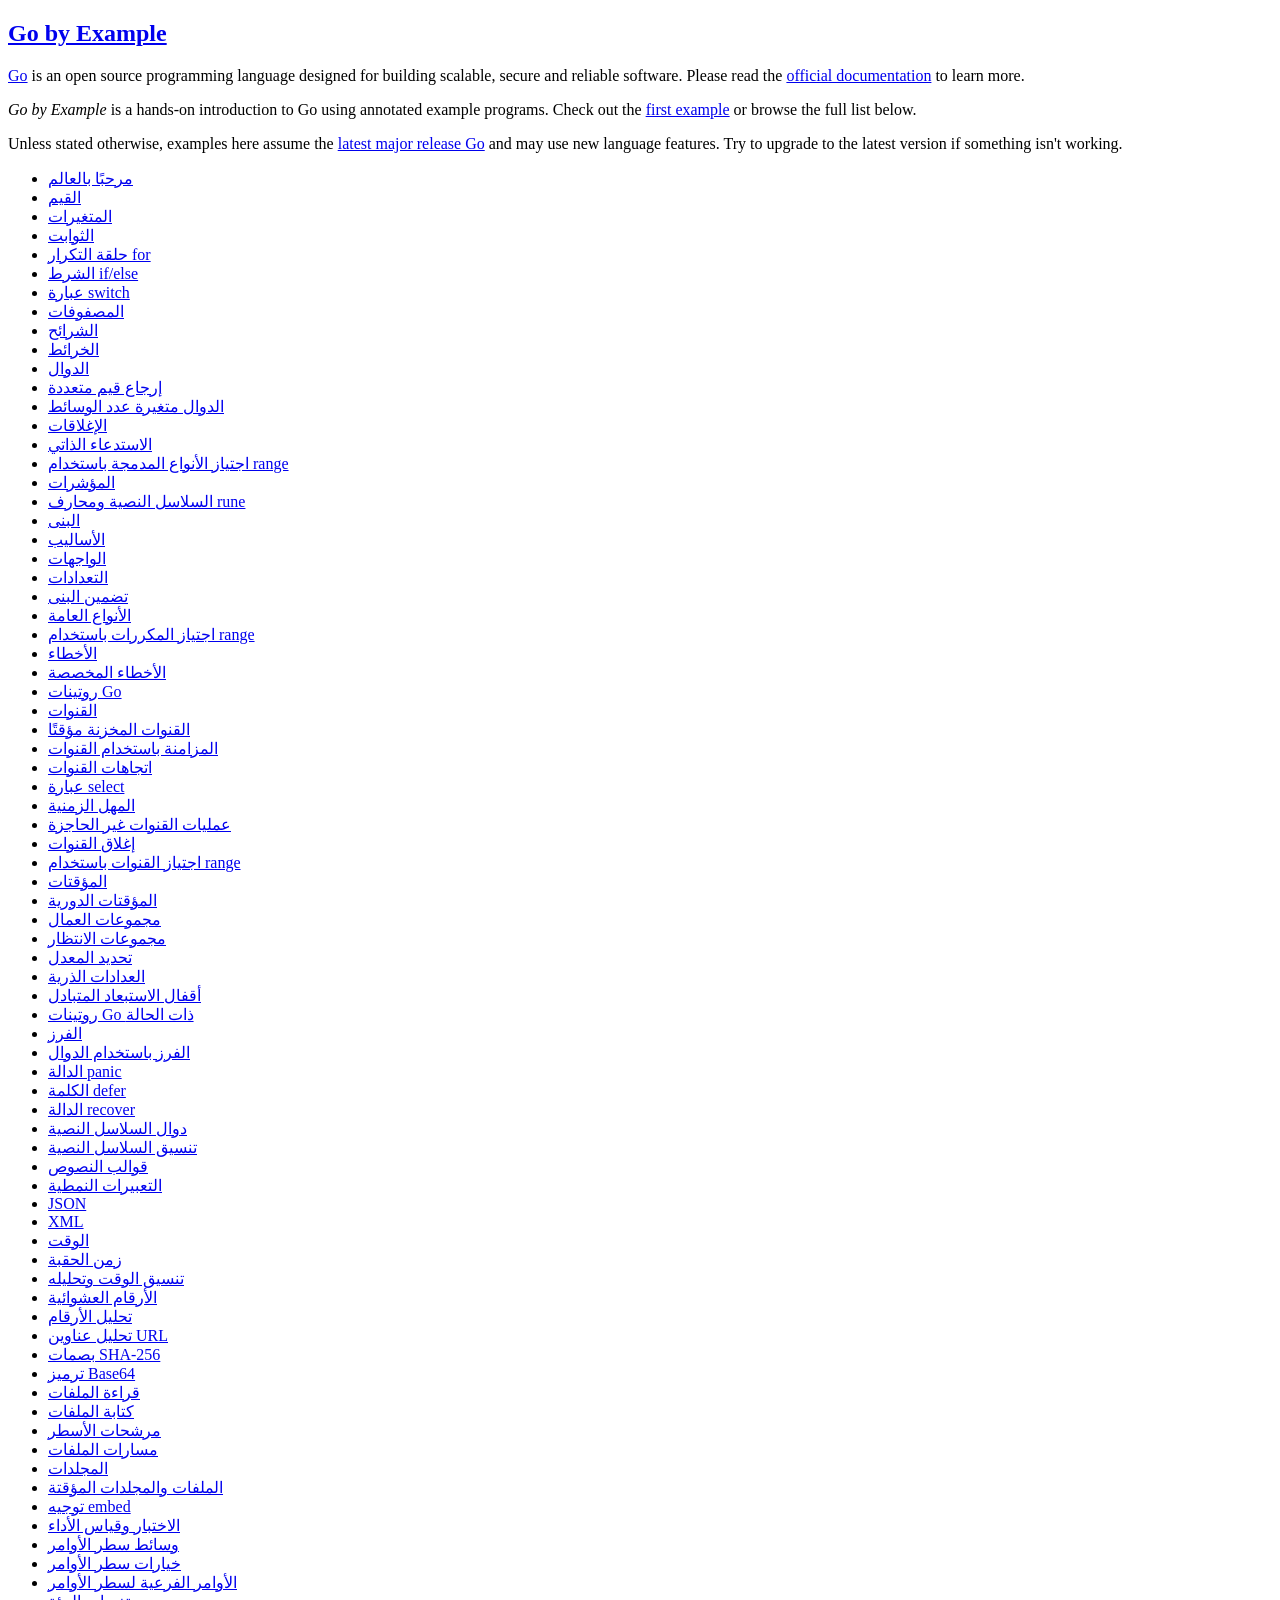
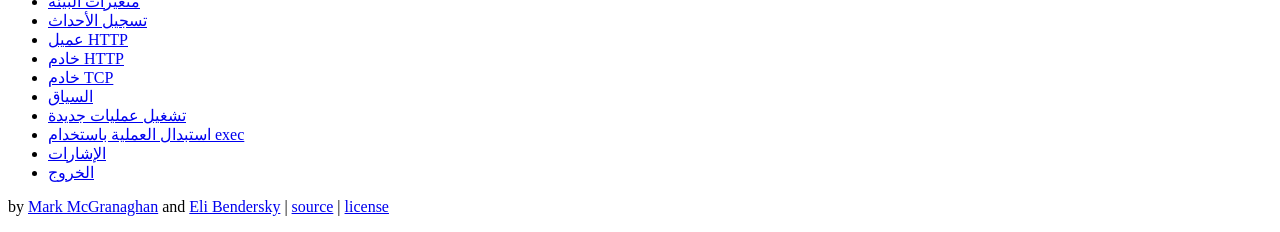
==== public/index.html @ 23826517 "feat(i18n): add Arabic example title catalog" ====
<!DOCTYPE html>
<html>
  <head>
    <meta charset="utf-8">
    <title>Go by Example</title>
    <link rel=stylesheet href="site.css">
  </head>
  <body>
    <div id="intro">
      <h2><a href="./">Go by Example</a></h2>
      <p>
        <a href="https://go.dev">Go</a> is an
        open source programming language designed for
        building scalable, secure and reliable software.
        Please read the
        <a href="https://go.dev/doc/tutorial/getting-started">official documentation</a>
        to learn more.
      </p>

      <p>
        <em>Go by Example</em> is a hands-on introduction
        to Go using annotated example programs. Check out
        the <a href="hello-world">first example</a> or
        browse the full list below.
      </p>

      <p>
        Unless stated otherwise, examples here assume the
        <a href="https://go.dev/doc/devel/release">latest major release Go</a>
        and may use new language features. Try to upgrade to the latest
        version if something isn't working.
      </p>

      <ul>
      
        <li><a href="hello-world">مرحبًا بالعالم</a></li>
      
        <li><a href="values">القيم</a></li>
      
        <li><a href="variables">المتغيرات</a></li>
      
        <li><a href="constants">الثوابت</a></li>
      
        <li><a href="for">حلقة التكرار for</a></li>
      
        <li><a href="if-else">الشرط if/else</a></li>
      
        <li><a href="switch">عبارة switch</a></li>
      
        <li><a href="arrays">المصفوفات</a></li>
      
        <li><a href="slices">الشرائح</a></li>
      
        <li><a href="maps">الخرائط</a></li>
      
        <li><a href="functions">الدوال</a></li>
      
        <li><a href="multiple-return-values">إرجاع قيم متعددة</a></li>
      
        <li><a href="variadic-functions">الدوال متغيرة عدد الوسائط</a></li>
      
        <li><a href="closures">الإغلاقات</a></li>
      
        <li><a href="recursion">الاستدعاء الذاتي</a></li>
      
        <li><a href="range-over-built-in-types">اجتياز الأنواع المدمجة باستخدام range</a></li>
      
        <li><a href="pointers">المؤشرات</a></li>
      
        <li><a href="strings-and-runes">السلاسل النصية ومحارف rune</a></li>
      
        <li><a href="structs">البنى</a></li>
      
        <li><a href="methods">الأساليب</a></li>
      
        <li><a href="interfaces">الواجهات</a></li>
      
        <li><a href="enums">التعدادات</a></li>
      
        <li><a href="struct-embedding">تضمين البنى</a></li>
      
        <li><a href="generics">الأنواع العامة</a></li>
      
        <li><a href="range-over-iterators">اجتياز المكررات باستخدام range</a></li>
      
        <li><a href="errors">الأخطاء</a></li>
      
        <li><a href="custom-errors">الأخطاء المخصصة</a></li>
      
        <li><a href="goroutines">روتينات Go</a></li>
      
        <li><a href="channels">القنوات</a></li>
      
        <li><a href="channel-buffering">القنوات المخزنة مؤقتًا</a></li>
      
        <li><a href="channel-synchronization">المزامنة باستخدام القنوات</a></li>
      
        <li><a href="channel-directions">اتجاهات القنوات</a></li>
      
        <li><a href="select">عبارة select</a></li>
      
        <li><a href="timeouts">المهل الزمنية</a></li>
      
        <li><a href="non-blocking-channel-operations">عمليات القنوات غير الحاجزة</a></li>
      
        <li><a href="closing-channels">إغلاق القنوات</a></li>
      
        <li><a href="range-over-channels">اجتياز القنوات باستخدام range</a></li>
      
        <li><a href="timers">المؤقتات</a></li>
      
        <li><a href="tickers">المؤقتات الدورية</a></li>
      
        <li><a href="worker-pools">مجموعات العمال</a></li>
      
        <li><a href="waitgroups">مجموعات الانتظار</a></li>
      
        <li><a href="rate-limiting">تحديد المعدل</a></li>
      
        <li><a href="atomic-counters">العدادات الذرية</a></li>
      
        <li><a href="mutexes">أقفال الاستبعاد المتبادل</a></li>
      
        <li><a href="stateful-goroutines">روتينات Go ذات الحالة</a></li>
      
        <li><a href="sorting">الفرز</a></li>
      
        <li><a href="sorting-by-functions">الفرز باستخدام الدوال</a></li>
      
        <li><a href="panic">الدالة panic</a></li>
      
        <li><a href="defer">الكلمة defer</a></li>
      
        <li><a href="recover">الدالة recover</a></li>
      
        <li><a href="string-functions">دوال السلاسل النصية</a></li>
      
        <li><a href="string-formatting">تنسيق السلاسل النصية</a></li>
      
        <li><a href="text-templates">قوالب النصوص</a></li>
      
        <li><a href="regular-expressions">التعبيرات النمطية</a></li>
      
        <li><a href="json">JSON</a></li>
      
        <li><a href="xml">XML</a></li>
      
        <li><a href="time">الوقت</a></li>
      
        <li><a href="epoch">زمن الحقبة</a></li>
      
        <li><a href="time-formatting-parsing">تنسيق الوقت وتحليله</a></li>
      
        <li><a href="random-numbers">الأرقام العشوائية</a></li>
      
        <li><a href="number-parsing">تحليل الأرقام</a></li>
      
        <li><a href="url-parsing">تحليل عناوين URL</a></li>
      
        <li><a href="sha256-hashes">بصمات SHA-256</a></li>
      
        <li><a href="base64-encoding">ترميز Base64</a></li>
      
        <li><a href="reading-files">قراءة الملفات</a></li>
      
        <li><a href="writing-files">كتابة الملفات</a></li>
      
        <li><a href="line-filters">مرشحات الأسطر</a></li>
      
        <li><a href="file-paths">مسارات الملفات</a></li>
      
        <li><a href="directories">المجلدات</a></li>
      
        <li><a href="temporary-files-and-directories">الملفات والمجلدات المؤقتة</a></li>
      
        <li><a href="embed-directive">توجيه embed</a></li>
      
        <li><a href="testing-and-benchmarking">الاختبار وقياس الأداء</a></li>
      
        <li><a href="command-line-arguments">وسائط سطر الأوامر</a></li>
      
        <li><a href="command-line-flags">خيارات سطر الأوامر</a></li>
      
        <li><a href="command-line-subcommands">الأوامر الفرعية لسطر الأوامر</a></li>
      
        <li><a href="environment-variables">متغيرات البيئة</a></li>
      
        <li><a href="logging">تسجيل الأحداث</a></li>
      
        <li><a href="http-client">عميل HTTP</a></li>
      
        <li><a href="http-server">خادم HTTP</a></li>
      
        <li><a href="tcp-server">خادم TCP</a></li>
      
        <li><a href="context">السياق</a></li>
      
        <li><a href="spawning-processes">تشغيل عمليات جديدة</a></li>
      
        <li><a href="execing-processes">استبدال العملية باستخدام exec</a></li>
      
        <li><a href="signals">الإشارات</a></li>
      
        <li><a href="exit">الخروج</a></li>
      
      </ul>

    <p class="footer">
      by <a href="https://markmcgranaghan.com">Mark McGranaghan</a> and <a href="https://eli.thegreenplace.net">Eli Bendersky</a> | <a href="https://github.com/mmcgrana/gobyexample">source</a> | <a href="https://github.com/mmcgrana/gobyexample#license">license</a>
    </p>

    </div>
  </body>
</html>
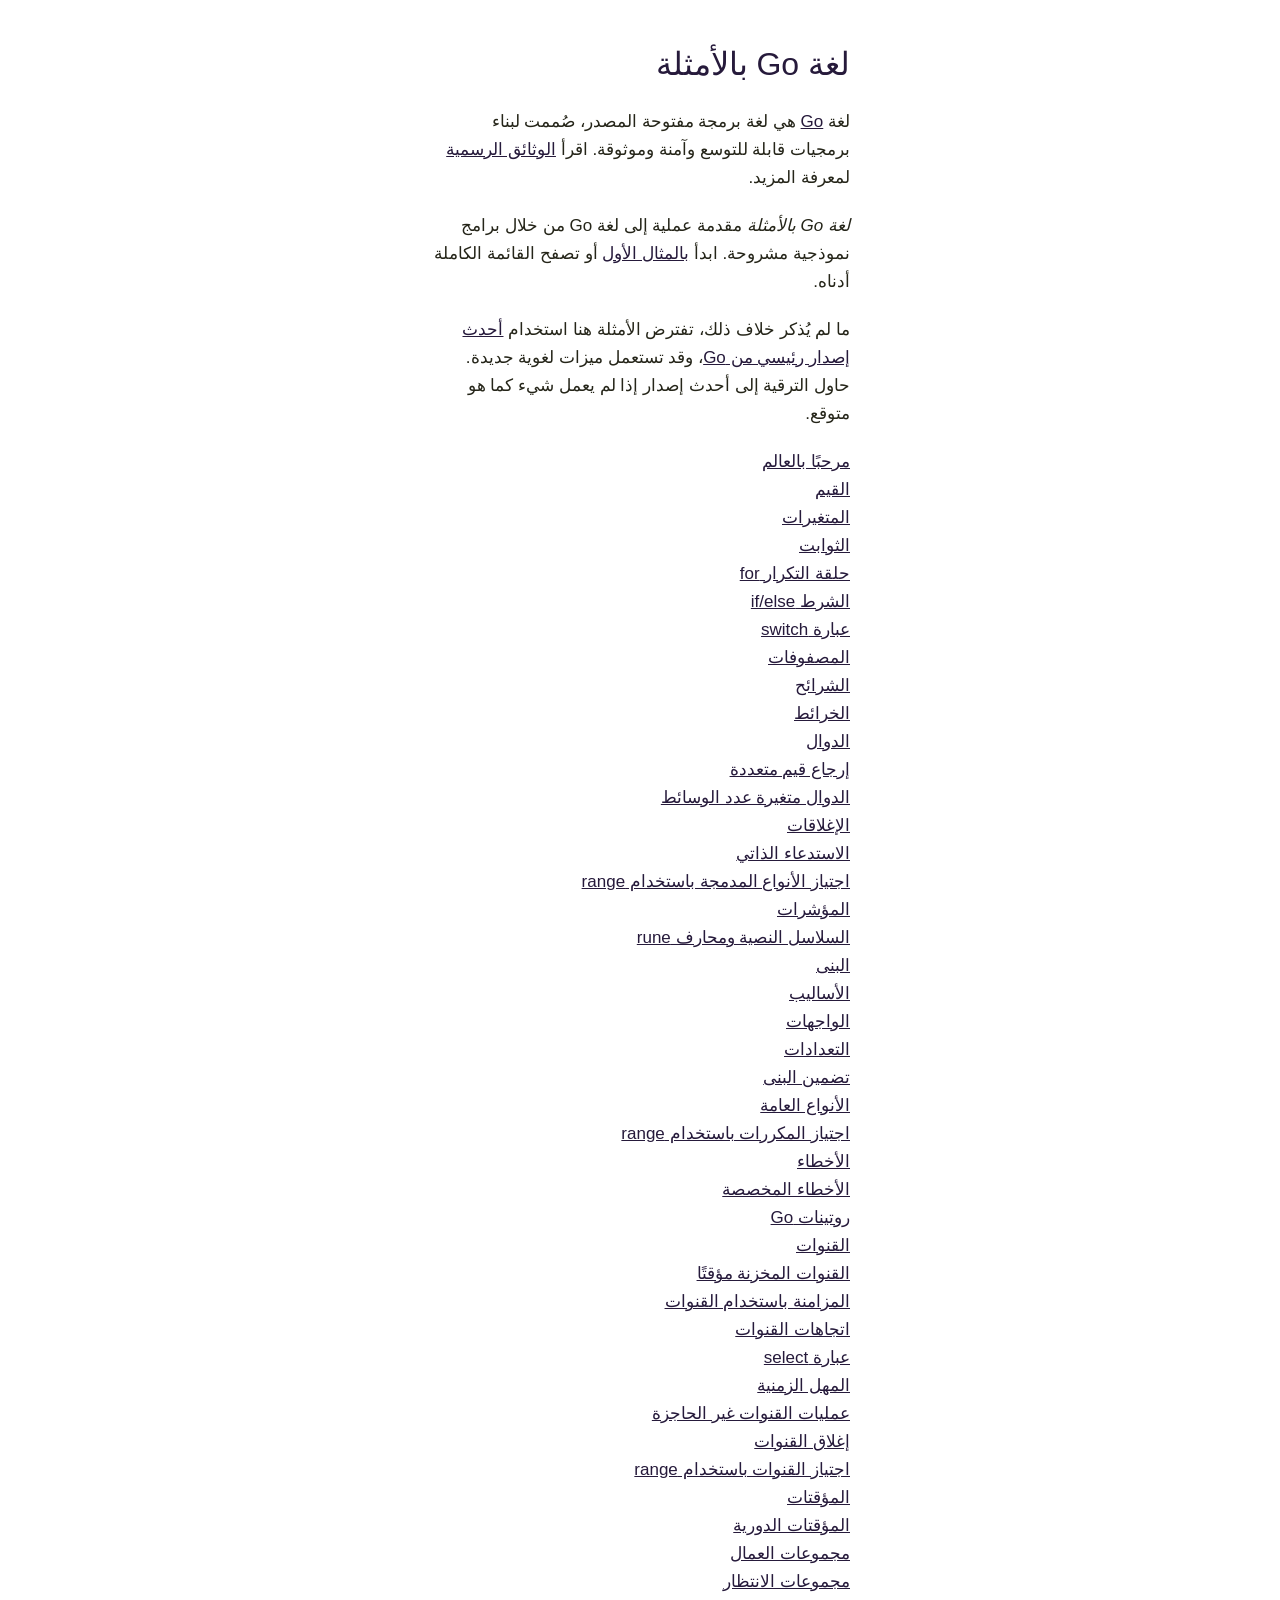
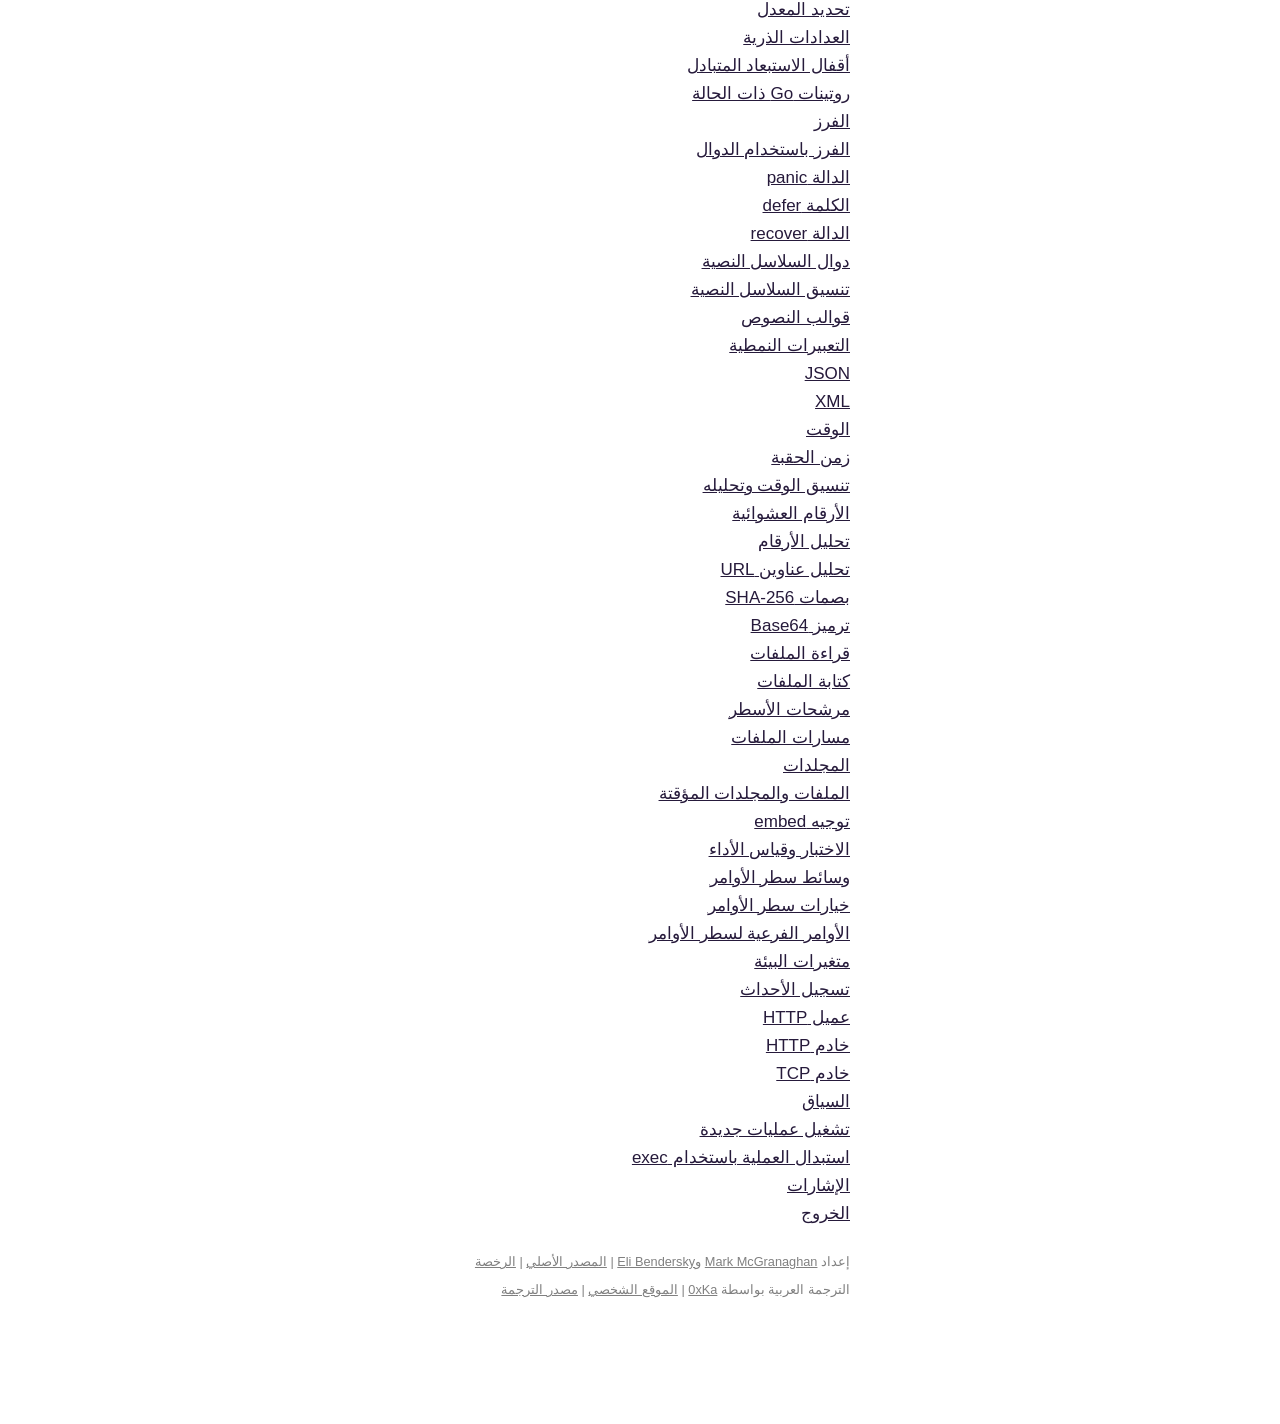
==== commit e784a88a: "feat(ui): localize site chrome and add RTL layout" ====
--- a/public/index.html
+++ b/public/index.html
@@ -1,212 +1,224 @@
 <!DOCTYPE html>
-<html>
+<html lang="ar" dir="rtl">
   <head>
     <meta charset="utf-8">
-    <title>Go by Example</title>
+    <meta name="viewport" content="width=device-width, initial-scale=1">
+    <title>لغة Go بالأمثلة</title>
     <link rel=stylesheet href="site.css">
   </head>
   <body>
     <div id="intro">
-      <h2><a href="./">Go by Example</a></h2>
+      <h2><a href="./">لغة <span lang="en" dir="ltr">Go</span> بالأمثلة</a></h2>
       <p>
-        <a href="https://go.dev">Go</a> is an
-        open source programming language designed for
-        building scalable, secure and reliable software.
-        Please read the
-        <a href="https://go.dev/doc/tutorial/getting-started">official documentation</a>
-        to learn more.
+        لغة <a href="https://go.dev"><span lang="en" dir="ltr">Go</span></a>
+        هي لغة برمجة مفتوحة المصدر، صُممت لبناء برمجيات
+        قابلة للتوسع وآمنة وموثوقة. اقرأ
+        <a href="https://go.dev/doc/tutorial/getting-started">الوثائق الرسمية</a>
+        لمعرفة المزيد.
       </p>
 
       <p>
-        <em>Go by Example</em> is a hands-on introduction
-        to Go using annotated example programs. Check out
-        the <a href="hello-world">first example</a> or
-        browse the full list below.
+        <em>لغة <span lang="en" dir="ltr">Go</span> بالأمثلة</em>
+        مقدمة عملية إلى لغة <span lang="en" dir="ltr">Go</span>
+        من خلال برامج نموذجية مشروحة. ابدأ
+        <a href="hello-world">بالمثال الأول</a>
+        أو تصفح القائمة الكاملة أدناه.
       </p>
 
       <p>
-        Unless stated otherwise, examples here assume the
-        <a href="https://go.dev/doc/devel/release">latest major release Go</a>
-        and may use new language features. Try to upgrade to the latest
-        version if something isn't working.
+        ما لم يُذكر خلاف ذلك، تفترض الأمثلة هنا استخدام
+        <a href="https://go.dev/doc/devel/release">أحدث إصدار رئيسي من <span lang="en" dir="ltr">Go</span></a>،
+        وقد تستعمل ميزات لغوية جديدة. حاول الترقية إلى أحدث
+        إصدار إذا لم يعمل شيء كما هو متوقع.
       </p>
 
       <ul>
       
-        <li><a href="hello-world">مرحبًا بالعالم</a></li>
-      
-        <li><a href="values">القيم</a></li>
-      
-        <li><a href="variables">المتغيرات</a></li>
-      
-        <li><a href="constants">الثوابت</a></li>
-      
-        <li><a href="for">حلقة التكرار for</a></li>
-      
-        <li><a href="if-else">الشرط if/else</a></li>
-      
-        <li><a href="switch">عبارة switch</a></li>
-      
-        <li><a href="arrays">المصفوفات</a></li>
-      
-        <li><a href="slices">الشرائح</a></li>
-      
-        <li><a href="maps">الخرائط</a></li>
-      
-        <li><a href="functions">الدوال</a></li>
-      
-        <li><a href="multiple-return-values">إرجاع قيم متعددة</a></li>
-      
-        <li><a href="variadic-functions">الدوال متغيرة عدد الوسائط</a></li>
-      
-        <li><a href="closures">الإغلاقات</a></li>
-      
-        <li><a href="recursion">الاستدعاء الذاتي</a></li>
-      
-        <li><a href="range-over-built-in-types">اجتياز الأنواع المدمجة باستخدام range</a></li>
-      
-        <li><a href="pointers">المؤشرات</a></li>
-      
-        <li><a href="strings-and-runes">السلاسل النصية ومحارف rune</a></li>
-      
-        <li><a href="structs">البنى</a></li>
-      
-        <li><a href="methods">الأساليب</a></li>
-      
-        <li><a href="interfaces">الواجهات</a></li>
-      
-        <li><a href="enums">التعدادات</a></li>
-      
-        <li><a href="struct-embedding">تضمين البنى</a></li>
-      
-        <li><a href="generics">الأنواع العامة</a></li>
-      
-        <li><a href="range-over-iterators">اجتياز المكررات باستخدام range</a></li>
-      
-        <li><a href="errors">الأخطاء</a></li>
-      
-        <li><a href="custom-errors">الأخطاء المخصصة</a></li>
-      
-        <li><a href="goroutines">روتينات Go</a></li>
-      
-        <li><a href="channels">القنوات</a></li>
-      
-        <li><a href="channel-buffering">القنوات المخزنة مؤقتًا</a></li>
-      
-        <li><a href="channel-synchronization">المزامنة باستخدام القنوات</a></li>
-      
-        <li><a href="channel-directions">اتجاهات القنوات</a></li>
-      
-        <li><a href="select">عبارة select</a></li>
-      
-        <li><a href="timeouts">المهل الزمنية</a></li>
-      
-        <li><a href="non-blocking-channel-operations">عمليات القنوات غير الحاجزة</a></li>
-      
-        <li><a href="closing-channels">إغلاق القنوات</a></li>
-      
-        <li><a href="range-over-channels">اجتياز القنوات باستخدام range</a></li>
-      
-        <li><a href="timers">المؤقتات</a></li>
-      
-        <li><a href="tickers">المؤقتات الدورية</a></li>
-      
-        <li><a href="worker-pools">مجموعات العمال</a></li>
-      
-        <li><a href="waitgroups">مجموعات الانتظار</a></li>
-      
-        <li><a href="rate-limiting">تحديد المعدل</a></li>
-      
-        <li><a href="atomic-counters">العدادات الذرية</a></li>
-      
-        <li><a href="mutexes">أقفال الاستبعاد المتبادل</a></li>
-      
-        <li><a href="stateful-goroutines">روتينات Go ذات الحالة</a></li>
-      
-        <li><a href="sorting">الفرز</a></li>
-      
-        <li><a href="sorting-by-functions">الفرز باستخدام الدوال</a></li>
-      
-        <li><a href="panic">الدالة panic</a></li>
-      
-        <li><a href="defer">الكلمة defer</a></li>
-      
-        <li><a href="recover">الدالة recover</a></li>
-      
-        <li><a href="string-functions">دوال السلاسل النصية</a></li>
-      
-        <li><a href="string-formatting">تنسيق السلاسل النصية</a></li>
-      
-        <li><a href="text-templates">قوالب النصوص</a></li>
-      
-        <li><a href="regular-expressions">التعبيرات النمطية</a></li>
-      
-        <li><a href="json">JSON</a></li>
-      
-        <li><a href="xml">XML</a></li>
-      
-        <li><a href="time">الوقت</a></li>
-      
-        <li><a href="epoch">زمن الحقبة</a></li>
-      
-        <li><a href="time-formatting-parsing">تنسيق الوقت وتحليله</a></li>
-      
-        <li><a href="random-numbers">الأرقام العشوائية</a></li>
-      
-        <li><a href="number-parsing">تحليل الأرقام</a></li>
-      
-        <li><a href="url-parsing">تحليل عناوين URL</a></li>
-      
-        <li><a href="sha256-hashes">بصمات SHA-256</a></li>
-      
-        <li><a href="base64-encoding">ترميز Base64</a></li>
-      
-        <li><a href="reading-files">قراءة الملفات</a></li>
-      
-        <li><a href="writing-files">كتابة الملفات</a></li>
-      
-        <li><a href="line-filters">مرشحات الأسطر</a></li>
-      
-        <li><a href="file-paths">مسارات الملفات</a></li>
-      
-        <li><a href="directories">المجلدات</a></li>
-      
-        <li><a href="temporary-files-and-directories">الملفات والمجلدات المؤقتة</a></li>
-      
-        <li><a href="embed-directive">توجيه embed</a></li>
-      
-        <li><a href="testing-and-benchmarking">الاختبار وقياس الأداء</a></li>
-      
-        <li><a href="command-line-arguments">وسائط سطر الأوامر</a></li>
-      
-        <li><a href="command-line-flags">خيارات سطر الأوامر</a></li>
-      
-        <li><a href="command-line-subcommands">الأوامر الفرعية لسطر الأوامر</a></li>
-      
-        <li><a href="environment-variables">متغيرات البيئة</a></li>
-      
-        <li><a href="logging">تسجيل الأحداث</a></li>
-      
-        <li><a href="http-client">عميل HTTP</a></li>
-      
-        <li><a href="http-server">خادم HTTP</a></li>
-      
-        <li><a href="tcp-server">خادم TCP</a></li>
-      
-        <li><a href="context">السياق</a></li>
-      
-        <li><a href="spawning-processes">تشغيل عمليات جديدة</a></li>
-      
-        <li><a href="execing-processes">استبدال العملية باستخدام exec</a></li>
-      
-        <li><a href="signals">الإشارات</a></li>
-      
-        <li><a href="exit">الخروج</a></li>
+        <li><a href="hello-world"><bdi dir="auto">مرحبًا بالعالم</bdi></a></li>
+      
+        <li><a href="values"><bdi dir="auto">القيم</bdi></a></li>
+      
+        <li><a href="variables"><bdi dir="auto">المتغيرات</bdi></a></li>
+      
+        <li><a href="constants"><bdi dir="auto">الثوابت</bdi></a></li>
+      
+        <li><a href="for"><bdi dir="auto">حلقة التكرار for</bdi></a></li>
+      
+        <li><a href="if-else"><bdi dir="auto">الشرط if/else</bdi></a></li>
+      
+        <li><a href="switch"><bdi dir="auto">عبارة switch</bdi></a></li>
+      
+        <li><a href="arrays"><bdi dir="auto">المصفوفات</bdi></a></li>
+      
+        <li><a href="slices"><bdi dir="auto">الشرائح</bdi></a></li>
+      
+        <li><a href="maps"><bdi dir="auto">الخرائط</bdi></a></li>
+      
+        <li><a href="functions"><bdi dir="auto">الدوال</bdi></a></li>
+      
+        <li><a href="multiple-return-values"><bdi dir="auto">إرجاع قيم متعددة</bdi></a></li>
+      
+        <li><a href="variadic-functions"><bdi dir="auto">الدوال متغيرة عدد الوسائط</bdi></a></li>
+      
+        <li><a href="closures"><bdi dir="auto">الإغلاقات</bdi></a></li>
+      
+        <li><a href="recursion"><bdi dir="auto">الاستدعاء الذاتي</bdi></a></li>
+      
+        <li><a href="range-over-built-in-types"><bdi dir="auto">اجتياز الأنواع المدمجة باستخدام range</bdi></a></li>
+      
+        <li><a href="pointers"><bdi dir="auto">المؤشرات</bdi></a></li>
+      
+        <li><a href="strings-and-runes"><bdi dir="auto">السلاسل النصية ومحارف rune</bdi></a></li>
+      
+        <li><a href="structs"><bdi dir="auto">البنى</bdi></a></li>
+      
+        <li><a href="methods"><bdi dir="auto">الأساليب</bdi></a></li>
+      
+        <li><a href="interfaces"><bdi dir="auto">الواجهات</bdi></a></li>
+      
+        <li><a href="enums"><bdi dir="auto">التعدادات</bdi></a></li>
+      
+        <li><a href="struct-embedding"><bdi dir="auto">تضمين البنى</bdi></a></li>
+      
+        <li><a href="generics"><bdi dir="auto">الأنواع العامة</bdi></a></li>
+      
+        <li><a href="range-over-iterators"><bdi dir="auto">اجتياز المكررات باستخدام range</bdi></a></li>
+      
+        <li><a href="errors"><bdi dir="auto">الأخطاء</bdi></a></li>
+      
+        <li><a href="custom-errors"><bdi dir="auto">الأخطاء المخصصة</bdi></a></li>
+      
+        <li><a href="goroutines"><bdi dir="auto">روتينات Go</bdi></a></li>
+      
+        <li><a href="channels"><bdi dir="auto">القنوات</bdi></a></li>
+      
+        <li><a href="channel-buffering"><bdi dir="auto">القنوات المخزنة مؤقتًا</bdi></a></li>
+      
+        <li><a href="channel-synchronization"><bdi dir="auto">المزامنة باستخدام القنوات</bdi></a></li>
+      
+        <li><a href="channel-directions"><bdi dir="auto">اتجاهات القنوات</bdi></a></li>
+      
+        <li><a href="select"><bdi dir="auto">عبارة select</bdi></a></li>
+      
+        <li><a href="timeouts"><bdi dir="auto">المهل الزمنية</bdi></a></li>
+      
+        <li><a href="non-blocking-channel-operations"><bdi dir="auto">عمليات القنوات غير الحاجزة</bdi></a></li>
+      
+        <li><a href="closing-channels"><bdi dir="auto">إغلاق القنوات</bdi></a></li>
+      
+        <li><a href="range-over-channels"><bdi dir="auto">اجتياز القنوات باستخدام range</bdi></a></li>
+      
+        <li><a href="timers"><bdi dir="auto">المؤقتات</bdi></a></li>
+      
+        <li><a href="tickers"><bdi dir="auto">المؤقتات الدورية</bdi></a></li>
+      
+        <li><a href="worker-pools"><bdi dir="auto">مجموعات العمال</bdi></a></li>
+      
+        <li><a href="waitgroups"><bdi dir="auto">مجموعات الانتظار</bdi></a></li>
+      
+        <li><a href="rate-limiting"><bdi dir="auto">تحديد المعدل</bdi></a></li>
+      
+        <li><a href="atomic-counters"><bdi dir="auto">العدادات الذرية</bdi></a></li>
+      
+        <li><a href="mutexes"><bdi dir="auto">أقفال الاستبعاد المتبادل</bdi></a></li>
+      
+        <li><a href="stateful-goroutines"><bdi dir="auto">روتينات Go ذات الحالة</bdi></a></li>
+      
+        <li><a href="sorting"><bdi dir="auto">الفرز</bdi></a></li>
+      
+        <li><a href="sorting-by-functions"><bdi dir="auto">الفرز باستخدام الدوال</bdi></a></li>
+      
+        <li><a href="panic"><bdi dir="auto">الدالة panic</bdi></a></li>
+      
+        <li><a href="defer"><bdi dir="auto">الكلمة defer</bdi></a></li>
+      
+        <li><a href="recover"><bdi dir="auto">الدالة recover</bdi></a></li>
+      
+        <li><a href="string-functions"><bdi dir="auto">دوال السلاسل النصية</bdi></a></li>
+      
+        <li><a href="string-formatting"><bdi dir="auto">تنسيق السلاسل النصية</bdi></a></li>
+      
+        <li><a href="text-templates"><bdi dir="auto">قوالب النصوص</bdi></a></li>
+      
+        <li><a href="regular-expressions"><bdi dir="auto">التعبيرات النمطية</bdi></a></li>
+      
+        <li><a href="json"><bdi dir="auto">JSON</bdi></a></li>
+      
+        <li><a href="xml"><bdi dir="auto">XML</bdi></a></li>
+      
+        <li><a href="time"><bdi dir="auto">الوقت</bdi></a></li>
+      
+        <li><a href="epoch"><bdi dir="auto">زمن الحقبة</bdi></a></li>
+      
+        <li><a href="time-formatting-parsing"><bdi dir="auto">تنسيق الوقت وتحليله</bdi></a></li>
+      
+        <li><a href="random-numbers"><bdi dir="auto">الأرقام العشوائية</bdi></a></li>
+      
+        <li><a href="number-parsing"><bdi dir="auto">تحليل الأرقام</bdi></a></li>
+      
+        <li><a href="url-parsing"><bdi dir="auto">تحليل عناوين URL</bdi></a></li>
+      
+        <li><a href="sha256-hashes"><bdi dir="auto">بصمات SHA-256</bdi></a></li>
+      
+        <li><a href="base64-encoding"><bdi dir="auto">ترميز Base64</bdi></a></li>
+      
+        <li><a href="reading-files"><bdi dir="auto">قراءة الملفات</bdi></a></li>
+      
+        <li><a href="writing-files"><bdi dir="auto">كتابة الملفات</bdi></a></li>
+      
+        <li><a href="line-filters"><bdi dir="auto">مرشحات الأسطر</bdi></a></li>
+      
+        <li><a href="file-paths"><bdi dir="auto">مسارات الملفات</bdi></a></li>
+      
+        <li><a href="directories"><bdi dir="auto">المجلدات</bdi></a></li>
+      
+        <li><a href="temporary-files-and-directories"><bdi dir="auto">الملفات والمجلدات المؤقتة</bdi></a></li>
+      
+        <li><a href="embed-directive"><bdi dir="auto">توجيه embed</bdi></a></li>
+      
+        <li><a href="testing-and-benchmarking"><bdi dir="auto">الاختبار وقياس الأداء</bdi></a></li>
+      
+        <li><a href="command-line-arguments"><bdi dir="auto">وسائط سطر الأوامر</bdi></a></li>
+      
+        <li><a href="command-line-flags"><bdi dir="auto">خيارات سطر الأوامر</bdi></a></li>
+      
+        <li><a href="command-line-subcommands"><bdi dir="auto">الأوامر الفرعية لسطر الأوامر</bdi></a></li>
+      
+        <li><a href="environment-variables"><bdi dir="auto">متغيرات البيئة</bdi></a></li>
+      
+        <li><a href="logging"><bdi dir="auto">تسجيل الأحداث</bdi></a></li>
+      
+        <li><a href="http-client"><bdi dir="auto">عميل HTTP</bdi></a></li>
+      
+        <li><a href="http-server"><bdi dir="auto">خادم HTTP</bdi></a></li>
+      
+        <li><a href="tcp-server"><bdi dir="auto">خادم TCP</bdi></a></li>
+      
+        <li><a href="context"><bdi dir="auto">السياق</bdi></a></li>
+      
+        <li><a href="spawning-processes"><bdi dir="auto">تشغيل عمليات جديدة</bdi></a></li>
+      
+        <li><a href="execing-processes"><bdi dir="auto">استبدال العملية باستخدام exec</bdi></a></li>
+      
+        <li><a href="signals"><bdi dir="auto">الإشارات</bdi></a></li>
+      
+        <li><a href="exit"><bdi dir="auto">الخروج</bdi></a></li>
       
       </ul>
 
     <p class="footer">
-      by <a href="https://markmcgranaghan.com">Mark McGranaghan</a> and <a href="https://eli.thegreenplace.net">Eli Bendersky</a> | <a href="https://github.com/mmcgrana/gobyexample">source</a> | <a href="https://github.com/mmcgrana/gobyexample#license">license</a>
+      إعداد <a href="https://markmcgranaghan.com"><bdi dir="ltr">Mark McGranaghan</bdi></a>
+      و<a href="https://eli.thegreenplace.net"><bdi dir="ltr">Eli Bendersky</bdi></a>
+      <span aria-hidden="true">|</span>
+      <a href="https://github.com/mmcgrana/gobyexample">المصدر الأصلي</a>
+      <span aria-hidden="true">|</span>
+      <a href="https://github.com/mmcgrana/gobyexample#license">الرخصة</a>
+      <br />
+      الترجمة العربية بواسطة <a href="https://github.com/0xKa"><bdi dir="ltr">0xKa</bdi></a>
+      <span aria-hidden="true">|</span>
+      <a href="https://rr0.me">الموقع الشخصي</a>
+      <span aria-hidden="true">|</span>
+      <a href="https://github.com/0xKa/gobyexample-ar">مصدر الترجمة</a>
     </p>
 
     </div>
--- a/public/site.css
+++ b/public/site.css
@@ -0,0 +1,278 @@
+/* CSS reset: https://meyerweb.com/eric/tools/css/reset/ */
+html, body, div, span, applet, object, iframe,
+h1, h2, h3, h4, h5, h6, p, blockquote, pre,
+a, abbr, acronym, address, big, cite, code,
+del, dfn, em, img, ins, kbd, q, s, samp,
+small, strike, strong, sub, sup, tt, var,
+b, u, i, center,
+dl, dt, dd, ol, ul, li,
+fieldset, form, label, legend,
+table, caption, tbody, tfoot, thead, tr, th, td,
+article, aside, canvas, details, embed,
+figure, figcaption, footer, header, hgroup,
+menu, nav, output, ruby, section, summary,
+time, mark, audio, video {
+  margin: 0;
+  padding: 0;
+  border: 0;
+  font-size: 100%;
+  font: inherit;
+  vertical-align: baseline;
+}
+article, aside, details, figcaption, figure,
+footer, header, hgroup, menu, nav, section {
+  display: block;
+}
+body {
+  line-height: 1;
+}
+ol, ul {
+  list-style: none;
+}
+blockquote, q {
+  quotes: none;
+}
+blockquote:before, blockquote:after,
+q:before, q:after {
+  content: '';
+  content: none;
+}
+table {
+  border-collapse: collapse;
+  border-spacing: 0;
+}
+
+
+/* Layout and typography */
+body {
+  direction: rtl;
+  font-family: 'Noto Naskh Arabic', 'Segoe UI', Tahoma, Arial, sans-serif;
+  font-size: 17px;
+  line-height: 28px;
+  text-align: right;
+}
+em {
+  font-style: italic;
+}
+h2 {
+  font-size: 32px;
+  line-height: 48px;
+  margin-top: 40px;
+}
+h2 a {
+  text-decoration: none;
+}
+div.example {
+  width: 995px;
+  max-width: calc(100% - 24px);
+  margin-left: auto;
+  margin-right: auto;
+  margin-bottom: 120px;
+}
+div.example table {
+  direction: rtl;
+  margin-top: 15px;
+  margin-bottom: 20px;
+  width: 100%;
+}
+p.next {
+  margin-bottom: 20px;
+}
+p.footer {
+  font-size: 75%;
+}
+div#intro {
+  width: 420px;
+  min-width: 0;
+  max-width: calc(100% - 24px);
+  margin-left: auto;
+  margin-right: auto;
+  margin-bottom: 120px;
+}
+div#intro p {
+  padding-top: 20px;
+}
+div#intro ul {
+  padding-top: 20px;
+}
+table td {
+  border: 0;
+  outline: 0;
+}
+td.docs {
+  box-sizing: border-box;
+  direction: rtl;
+  width: 420px;
+  max-width: 420px;
+  min-width: 420px;
+  min-height: 5px;
+  vertical-align: top;
+  text-align: right;
+}
+td.docs p {
+  padding-left: 10px;
+  padding-top: 5px;
+  padding-bottom: 15px;
+}
+td.code {
+  box-sizing: border-box;
+  direction: ltr;
+  width: 575px;
+  max-width: 575px;
+  min-width: 575px;
+  padding-top: 5px;
+  padding-right: 5px;
+  padding-left: 5px;
+  padding-bottom: 5px;
+  text-align: left;
+  unicode-bidi: isolate;
+  vertical-align: top;
+}
+td.code.leading {
+  padding-bottom: 11px;
+}
+pre, code {
+  direction: ltr;
+  font-size: 14px; line-height: 18px;
+  font-family: 'Menlo', 'Monaco', 'Consolas', 'Lucida Console', monospace;
+  text-align: left;
+  unicode-bidi: isolate;
+}
+a.run, button.copy {
+  align-items: center;
+  background: transparent;
+  border: 0;
+  display: inline-flex;
+  float: right;
+  justify-content: center;
+  padding: 0;
+}
+a.run img, button.copy img {
+  height: 16px;
+  width: 16px;
+}
+a.run, button.copy {
+  cursor: pointer;
+}
+button.copy {
+  margin-left: 0;
+  margin-right: 4px;
+}
+a.run:focus-visible, button.copy:focus-visible {
+  outline: 2px solid currentColor;
+  outline-offset: 2px;
+}
+
+@media (max-width: 720px) {
+  h2 {
+    font-size: 26px;
+    line-height: 38px;
+  }
+  div.example table,
+  div.example tbody,
+  div.example tr,
+  td.docs,
+  td.code {
+    display: block;
+    max-width: 100%;
+    min-width: 0;
+    width: 100%;
+  }
+  td.docs p {
+    padding-left: 0;
+  }
+  td.code {
+    overflow-x: auto;
+  }
+}
+
+
+/* Colors: light mode */
+body {
+  background-color: #ffffff;
+  color: #252519;
+}
+td.code.empty {
+  background: #ffffff;
+}
+a, a:visited {
+  color: #261a3b;
+}
+p.footer {
+  color: #808080;
+}
+p.footer a, p.footer a:visited {
+  color: #808080;
+}
+td.code {
+  background: #f0f0f0;
+}
+
+/* Syntax highlighting: light mode */
+body .nx { }                 /* Name.Other: package, variable, struct, param, generic type names, etc. */
+body .nf { }                 /* Name.Function: function names (def and call) */
+body .o  { }                 /* Operator: :=, &, *, +, &&, <, etc. */
+body .p  { }                 /* Plain: = , . : [ ( { etc. */
+body .k  { color: #954121 }  /* Keyword: if, for, range, return, defer, etc.  */
+body .kc { color: #954121 }  /* Keyword.Constant: nil, true, false */
+body .kd { color: #954121 }  /* Keyword.Declaration: func, var, type, struct, map, chan, etc. */
+body .kn { color: #954121 }  /* Keyword.Namespace: package, import */
+body .nb { color: #954121 }  /* Name.Builtin: make, len, delete, append, etc. */
+body .kt { color: #b00040 }  /* Keyword.Type: string, int, byte, error, etc. */
+body .m  { color: #666666 }  /* Literal.Number */
+body .mf { color: #666666 }  /* Literal.Number.Float */
+body .mh { color: #666666 }  /* Literal.Number.Hex */
+body .mi { color: #666666 }  /* Literal.Number.Integer */
+body .mo { color: #666666 }  /* Literal.Number.Oct */
+body .s  { color: #219161 }  /* Literal.String */
+body .sc { color: #219161 }  /* Literal.String.Char */
+body .gp { color: #000080 }  /* Generic.Prompt: shell prompt */
+body .go { color: #808080 }  /* Generic.Output: shell output */
+body .c1 { color: #808080 }  /* Comment.Single */
+
+
+@media (prefers-color-scheme: dark) {
+  /* Colors: dark mode */
+  body {
+    background-color: #1f1f1f;
+    color: #dadada;
+  }
+  td.code.empty {
+    background: #1f1f1f;
+  }
+  a, a:visited {
+    color: #e4e4e4;
+  }
+  p.footer {
+    color: #898e98;
+  }
+  p.footer a, p.footer a:visited {
+    color: #898e98;
+  }
+  td.code {
+    background: #282828;
+  }
+
+ 
+  /* Syntax highlighting: dark mode */
+  body .nx { }                 /* Name.Other */
+  body .nf { }                 /* Name.Function */
+  body .o  { }                 /* Operator */
+  body .p  { }                 /* Plain */
+  body .k  { color: #af5a54 }  /* Keyword */
+  body .kc { color: #af5a54 }  /* Keyword.Constant */
+  body .kd { color: #af5a54 }  /* Keyword.Declaration */
+  body .kn { color: #af5a54 }  /* Keyword.Namespace */
+  body .nb { color: #af5a54 }  /* Name.Builtin */
+  body .kt { color: #b64343 }  /* Keyword.Type */
+  body .m  { color: #688ec8 }  /* Literal.Number */
+  body .mf { color: #688ec8 }  /* Literal.Number.Float */
+  body .mh { color: #688ec8 }  /* Literal.Number.Hex */
+  body .mi { color: #688ec8 }  /* Literal.Number.Integer */
+  body .mo { color: #688ec8 }  /* Literal.Number.Oct */
+  body .s  { color: #718e72 }  /* Literal.String */
+  body .sc { color: #718e72 }  /* Literal.String.Char */
+  body .gp { color: #8a6ab1 }  /* Generic.Prompt */
+  body .go { color: #868686 }  /* Generic.Output */
+  body .c1 { color: #868686 }  /* Comment.Single */
+}
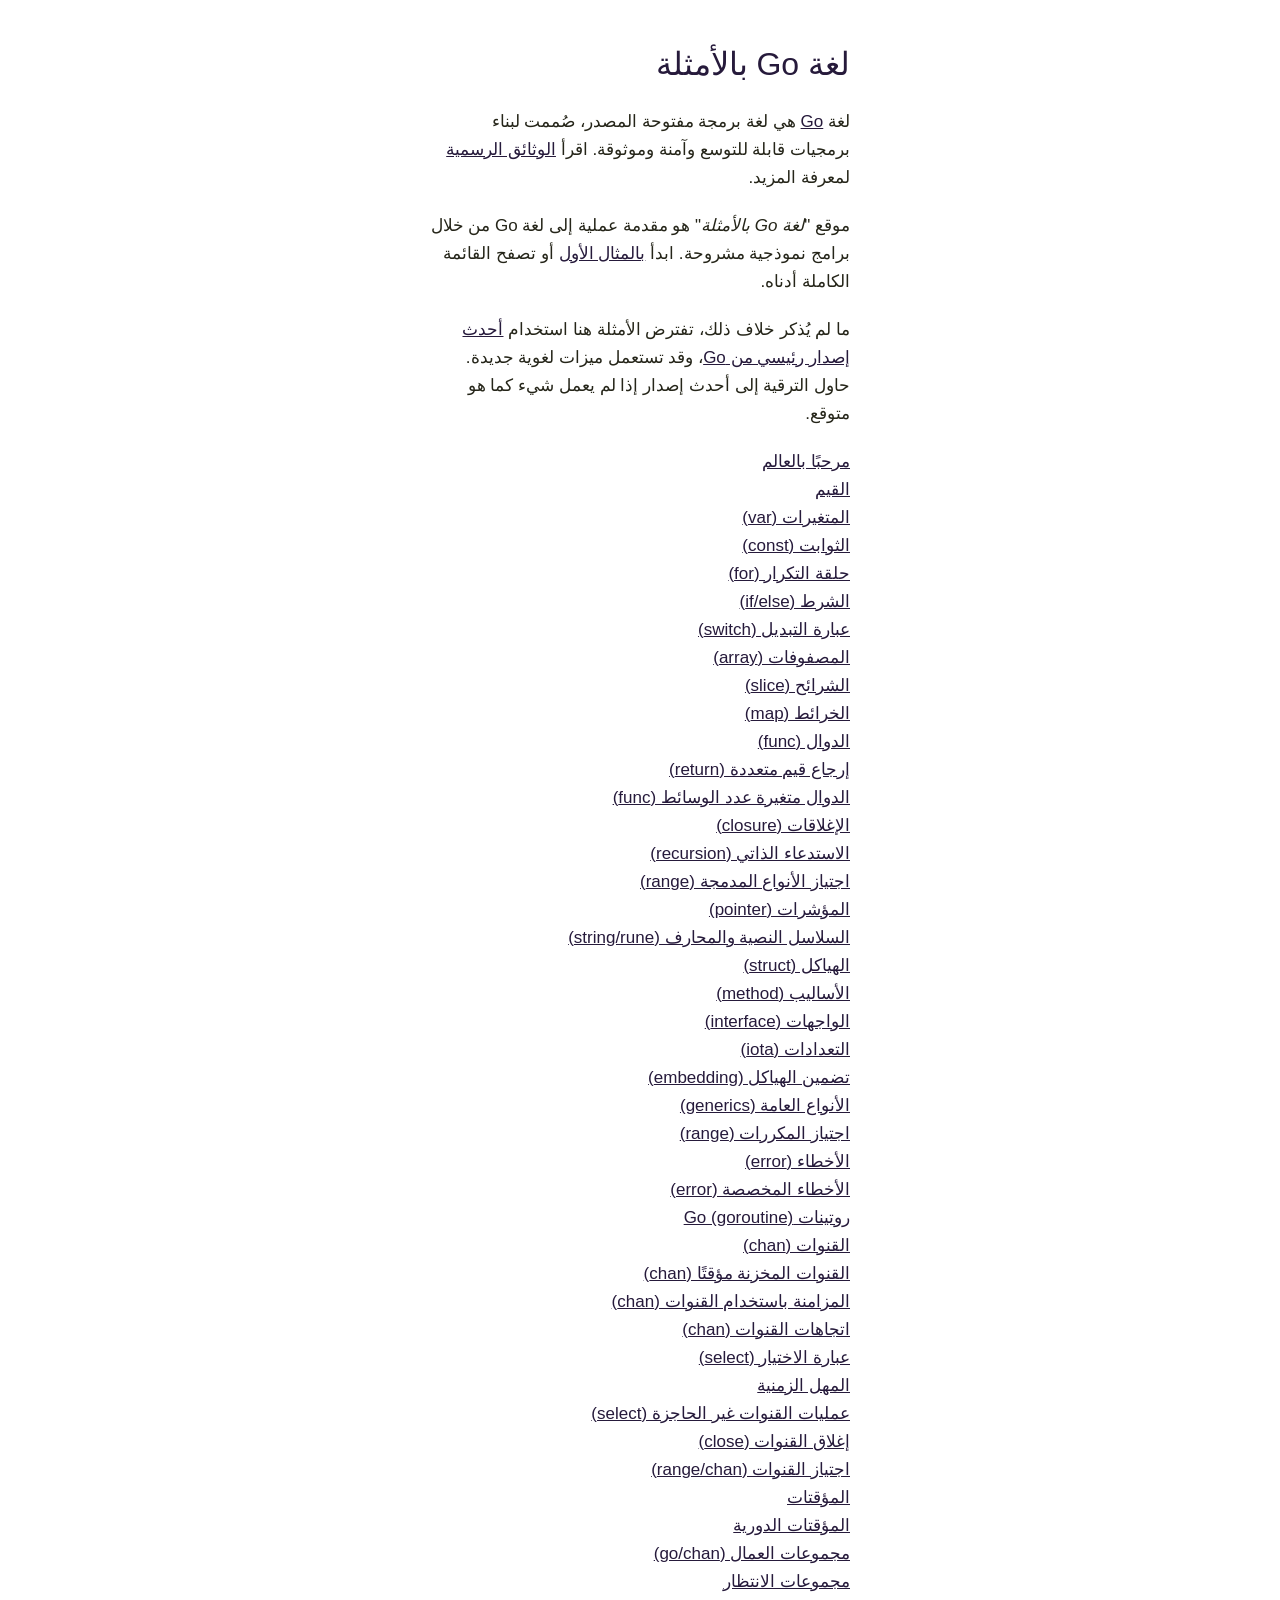
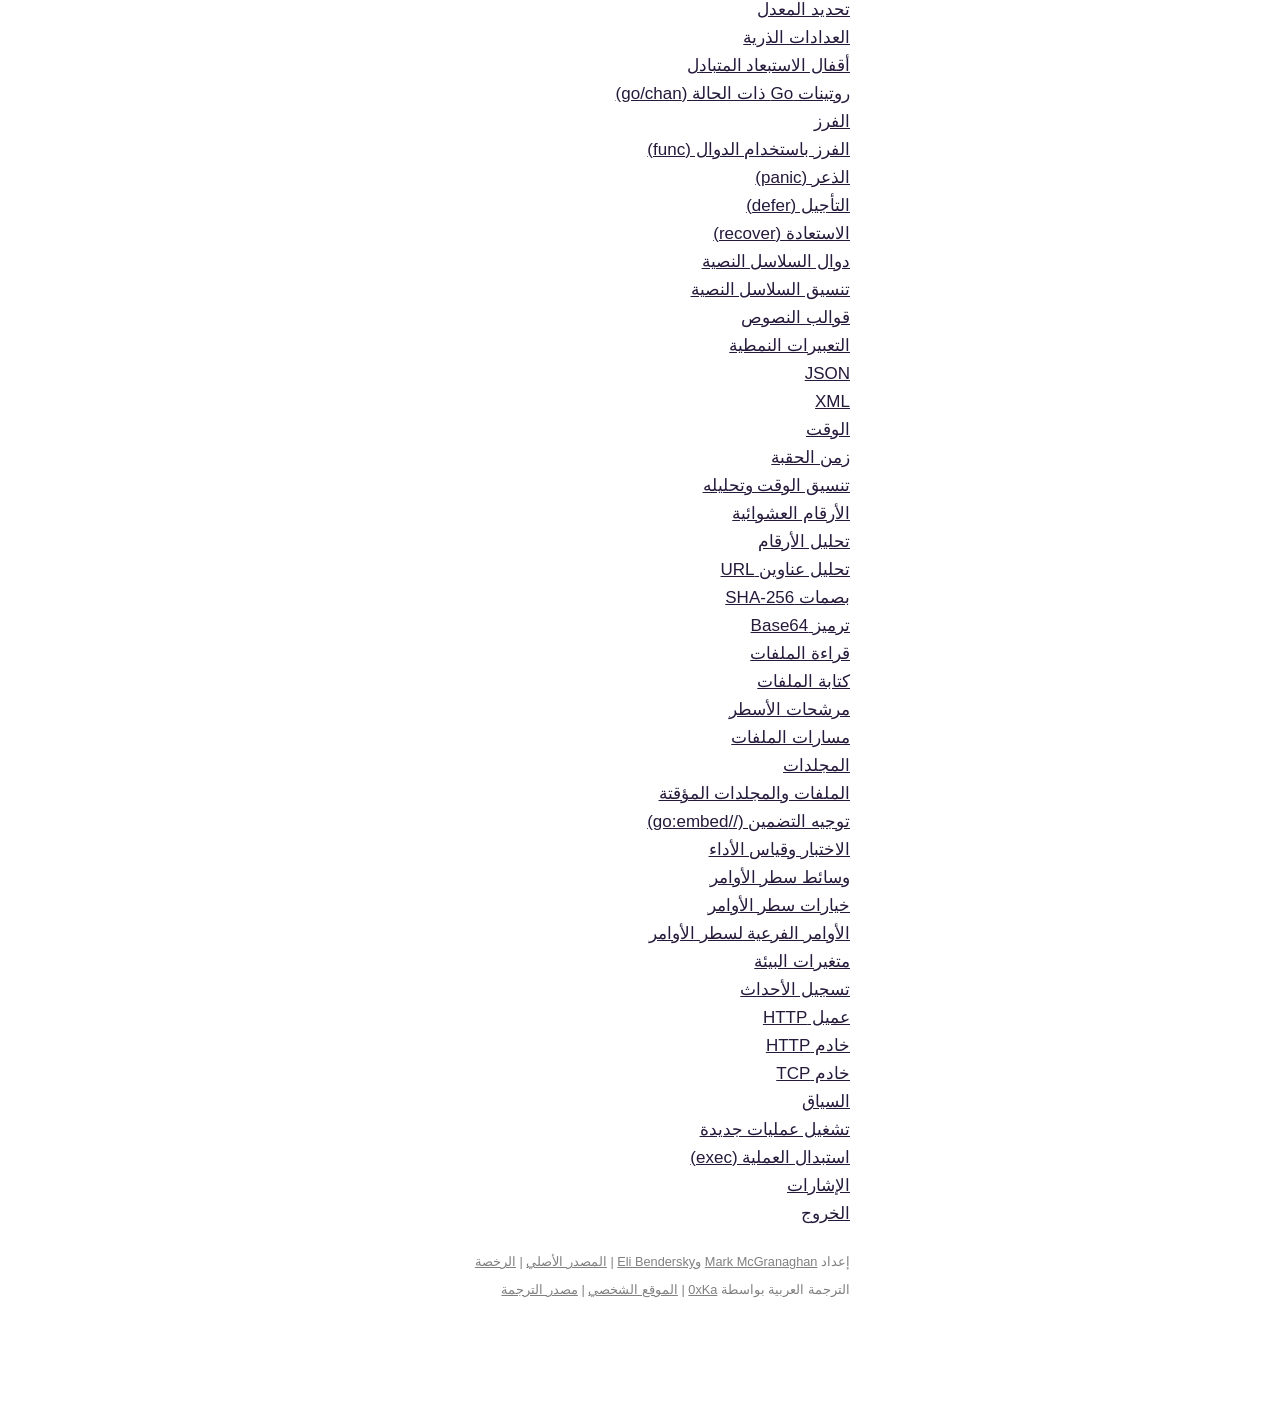
==== commit b4bba8ba: "refactor(i18n): annotate titles with Go keywords in english and standardize struct terminology" ====
--- a/public/index.html
+++ b/public/index.html
@@ -18,8 +18,8 @@
       </p>
 
       <p>
-        <em>لغة <span lang="en" dir="ltr">Go</span> بالأمثلة</em>
-        مقدمة عملية إلى لغة <span lang="en" dir="ltr">Go</span>
+        موقع "<em>لغة <span lang="en" dir="ltr">Go</span> بالأمثلة</em>"
+        هو مقدمة عملية إلى لغة <span lang="en" dir="ltr">Go</span>
         من خلال برامج نموذجية مشروحة. ابدأ
         <a href="hello-world">بالمثال الأول</a>
         أو تصفح القائمة الكاملة أدناه.
@@ -38,81 +38,81 @@
       
         <li><a href="values"><bdi dir="auto">القيم</bdi></a></li>
       
-        <li><a href="variables"><bdi dir="auto">المتغيرات</bdi></a></li>
-      
-        <li><a href="constants"><bdi dir="auto">الثوابت</bdi></a></li>
-      
-        <li><a href="for"><bdi dir="auto">حلقة التكرار for</bdi></a></li>
-      
-        <li><a href="if-else"><bdi dir="auto">الشرط if/else</bdi></a></li>
-      
-        <li><a href="switch"><bdi dir="auto">عبارة switch</bdi></a></li>
-      
-        <li><a href="arrays"><bdi dir="auto">المصفوفات</bdi></a></li>
-      
-        <li><a href="slices"><bdi dir="auto">الشرائح</bdi></a></li>
-      
-        <li><a href="maps"><bdi dir="auto">الخرائط</bdi></a></li>
-      
-        <li><a href="functions"><bdi dir="auto">الدوال</bdi></a></li>
-      
-        <li><a href="multiple-return-values"><bdi dir="auto">إرجاع قيم متعددة</bdi></a></li>
-      
-        <li><a href="variadic-functions"><bdi dir="auto">الدوال متغيرة عدد الوسائط</bdi></a></li>
-      
-        <li><a href="closures"><bdi dir="auto">الإغلاقات</bdi></a></li>
-      
-        <li><a href="recursion"><bdi dir="auto">الاستدعاء الذاتي</bdi></a></li>
-      
-        <li><a href="range-over-built-in-types"><bdi dir="auto">اجتياز الأنواع المدمجة باستخدام range</bdi></a></li>
-      
-        <li><a href="pointers"><bdi dir="auto">المؤشرات</bdi></a></li>
-      
-        <li><a href="strings-and-runes"><bdi dir="auto">السلاسل النصية ومحارف rune</bdi></a></li>
-      
-        <li><a href="structs"><bdi dir="auto">البنى</bdi></a></li>
-      
-        <li><a href="methods"><bdi dir="auto">الأساليب</bdi></a></li>
-      
-        <li><a href="interfaces"><bdi dir="auto">الواجهات</bdi></a></li>
-      
-        <li><a href="enums"><bdi dir="auto">التعدادات</bdi></a></li>
-      
-        <li><a href="struct-embedding"><bdi dir="auto">تضمين البنى</bdi></a></li>
-      
-        <li><a href="generics"><bdi dir="auto">الأنواع العامة</bdi></a></li>
-      
-        <li><a href="range-over-iterators"><bdi dir="auto">اجتياز المكررات باستخدام range</bdi></a></li>
-      
-        <li><a href="errors"><bdi dir="auto">الأخطاء</bdi></a></li>
-      
-        <li><a href="custom-errors"><bdi dir="auto">الأخطاء المخصصة</bdi></a></li>
-      
-        <li><a href="goroutines"><bdi dir="auto">روتينات Go</bdi></a></li>
-      
-        <li><a href="channels"><bdi dir="auto">القنوات</bdi></a></li>
-      
-        <li><a href="channel-buffering"><bdi dir="auto">القنوات المخزنة مؤقتًا</bdi></a></li>
-      
-        <li><a href="channel-synchronization"><bdi dir="auto">المزامنة باستخدام القنوات</bdi></a></li>
-      
-        <li><a href="channel-directions"><bdi dir="auto">اتجاهات القنوات</bdi></a></li>
-      
-        <li><a href="select"><bdi dir="auto">عبارة select</bdi></a></li>
+        <li><a href="variables"><bdi dir="auto">المتغيرات (var)</bdi></a></li>
+      
+        <li><a href="constants"><bdi dir="auto">الثوابت (const)</bdi></a></li>
+      
+        <li><a href="for"><bdi dir="auto">حلقة التكرار (for)</bdi></a></li>
+      
+        <li><a href="if-else"><bdi dir="auto">الشرط (if/else)</bdi></a></li>
+      
+        <li><a href="switch"><bdi dir="auto">عبارة التبديل (switch)</bdi></a></li>
+      
+        <li><a href="arrays"><bdi dir="auto">المصفوفات (array)</bdi></a></li>
+      
+        <li><a href="slices"><bdi dir="auto">الشرائح (slice)</bdi></a></li>
+      
+        <li><a href="maps"><bdi dir="auto">الخرائط (map)</bdi></a></li>
+      
+        <li><a href="functions"><bdi dir="auto">الدوال (func)</bdi></a></li>
+      
+        <li><a href="multiple-return-values"><bdi dir="auto">إرجاع قيم متعددة (return)</bdi></a></li>
+      
+        <li><a href="variadic-functions"><bdi dir="auto">الدوال متغيرة عدد الوسائط (func)</bdi></a></li>
+      
+        <li><a href="closures"><bdi dir="auto">الإغلاقات (closure)</bdi></a></li>
+      
+        <li><a href="recursion"><bdi dir="auto">الاستدعاء الذاتي (recursion)</bdi></a></li>
+      
+        <li><a href="range-over-built-in-types"><bdi dir="auto">اجتياز الأنواع المدمجة (range)</bdi></a></li>
+      
+        <li><a href="pointers"><bdi dir="auto">المؤشرات (pointer)</bdi></a></li>
+      
+        <li><a href="strings-and-runes"><bdi dir="auto">السلاسل النصية والمحارف (string/rune)</bdi></a></li>
+      
+        <li><a href="structs"><bdi dir="auto">الهياكل (struct)</bdi></a></li>
+      
+        <li><a href="methods"><bdi dir="auto">الأساليب (method)</bdi></a></li>
+      
+        <li><a href="interfaces"><bdi dir="auto">الواجهات (interface)</bdi></a></li>
+      
+        <li><a href="enums"><bdi dir="auto">التعدادات (iota)</bdi></a></li>
+      
+        <li><a href="struct-embedding"><bdi dir="auto">تضمين الهياكل (embedding)</bdi></a></li>
+      
+        <li><a href="generics"><bdi dir="auto">الأنواع العامة (generics)</bdi></a></li>
+      
+        <li><a href="range-over-iterators"><bdi dir="auto">اجتياز المكررات (range)</bdi></a></li>
+      
+        <li><a href="errors"><bdi dir="auto">الأخطاء (error)</bdi></a></li>
+      
+        <li><a href="custom-errors"><bdi dir="auto">الأخطاء المخصصة (error)</bdi></a></li>
+      
+        <li><a href="goroutines"><bdi dir="auto">روتينات Go (goroutine)</bdi></a></li>
+      
+        <li><a href="channels"><bdi dir="auto">القنوات (chan)</bdi></a></li>
+      
+        <li><a href="channel-buffering"><bdi dir="auto">القنوات المخزنة مؤقتًا (chan)</bdi></a></li>
+      
+        <li><a href="channel-synchronization"><bdi dir="auto">المزامنة باستخدام القنوات (chan)</bdi></a></li>
+      
+        <li><a href="channel-directions"><bdi dir="auto">اتجاهات القنوات (chan)</bdi></a></li>
+      
+        <li><a href="select"><bdi dir="auto">عبارة الاختيار (select)</bdi></a></li>
       
         <li><a href="timeouts"><bdi dir="auto">المهل الزمنية</bdi></a></li>
       
-        <li><a href="non-blocking-channel-operations"><bdi dir="auto">عمليات القنوات غير الحاجزة</bdi></a></li>
-      
-        <li><a href="closing-channels"><bdi dir="auto">إغلاق القنوات</bdi></a></li>
-      
-        <li><a href="range-over-channels"><bdi dir="auto">اجتياز القنوات باستخدام range</bdi></a></li>
+        <li><a href="non-blocking-channel-operations"><bdi dir="auto">عمليات القنوات غير الحاجزة (select)</bdi></a></li>
+      
+        <li><a href="closing-channels"><bdi dir="auto">إغلاق القنوات (close)</bdi></a></li>
+      
+        <li><a href="range-over-channels"><bdi dir="auto">اجتياز القنوات (range/chan)</bdi></a></li>
       
         <li><a href="timers"><bdi dir="auto">المؤقتات</bdi></a></li>
       
         <li><a href="tickers"><bdi dir="auto">المؤقتات الدورية</bdi></a></li>
       
-        <li><a href="worker-pools"><bdi dir="auto">مجموعات العمال</bdi></a></li>
+        <li><a href="worker-pools"><bdi dir="auto">مجموعات العمال (go/chan)</bdi></a></li>
       
         <li><a href="waitgroups"><bdi dir="auto">مجموعات الانتظار</bdi></a></li>
       
@@ -122,17 +122,17 @@
       
         <li><a href="mutexes"><bdi dir="auto">أقفال الاستبعاد المتبادل</bdi></a></li>
       
-        <li><a href="stateful-goroutines"><bdi dir="auto">روتينات Go ذات الحالة</bdi></a></li>
+        <li><a href="stateful-goroutines"><bdi dir="auto">روتينات Go ذات الحالة (go/chan)</bdi></a></li>
       
         <li><a href="sorting"><bdi dir="auto">الفرز</bdi></a></li>
       
-        <li><a href="sorting-by-functions"><bdi dir="auto">الفرز باستخدام الدوال</bdi></a></li>
-      
-        <li><a href="panic"><bdi dir="auto">الدالة panic</bdi></a></li>
-      
-        <li><a href="defer"><bdi dir="auto">الكلمة defer</bdi></a></li>
-      
-        <li><a href="recover"><bdi dir="auto">الدالة recover</bdi></a></li>
+        <li><a href="sorting-by-functions"><bdi dir="auto">الفرز باستخدام الدوال (func)</bdi></a></li>
+      
+        <li><a href="panic"><bdi dir="auto">الذعر (panic)</bdi></a></li>
+      
+        <li><a href="defer"><bdi dir="auto">التأجيل (defer)</bdi></a></li>
+      
+        <li><a href="recover"><bdi dir="auto">الاستعادة (recover)</bdi></a></li>
       
         <li><a href="string-functions"><bdi dir="auto">دوال السلاسل النصية</bdi></a></li>
       
@@ -174,7 +174,7 @@
       
         <li><a href="temporary-files-and-directories"><bdi dir="auto">الملفات والمجلدات المؤقتة</bdi></a></li>
       
-        <li><a href="embed-directive"><bdi dir="auto">توجيه embed</bdi></a></li>
+        <li><a href="embed-directive"><bdi dir="auto">توجيه التضمين (//go:embed)</bdi></a></li>
       
         <li><a href="testing-and-benchmarking"><bdi dir="auto">الاختبار وقياس الأداء</bdi></a></li>
       
@@ -198,7 +198,7 @@
       
         <li><a href="spawning-processes"><bdi dir="auto">تشغيل عمليات جديدة</bdi></a></li>
       
-        <li><a href="execing-processes"><bdi dir="auto">استبدال العملية باستخدام exec</bdi></a></li>
+        <li><a href="execing-processes"><bdi dir="auto">استبدال العملية (exec)</bdi></a></li>
       
         <li><a href="signals"><bdi dir="auto">الإشارات</bdi></a></li>
       
--- a/public/site.css
+++ b/public/site.css
@@ -70,7 +70,7 @@
   margin-bottom: 120px;
 }
 div.example table {
-  direction: rtl;
+  direction: ltr;
   margin-top: 15px;
   margin-bottom: 20px;
   width: 100%;
@@ -110,9 +110,12 @@
   text-align: right;
 }
 td.docs p {
-  padding-left: 10px;
-  padding-top: 5px;
+  padding-right: 10px;
+  padding-top: 0;
   padding-bottom: 15px;
+}
+td.docs > :first-child {
+  transform: translateY(-2px);
 }
 td.code {
   box-sizing: border-box;
@@ -179,7 +182,7 @@
     width: 100%;
   }
   td.docs p {
-    padding-left: 0;
+    padding-right: 0;
   }
   td.code {
     overflow-x: auto;
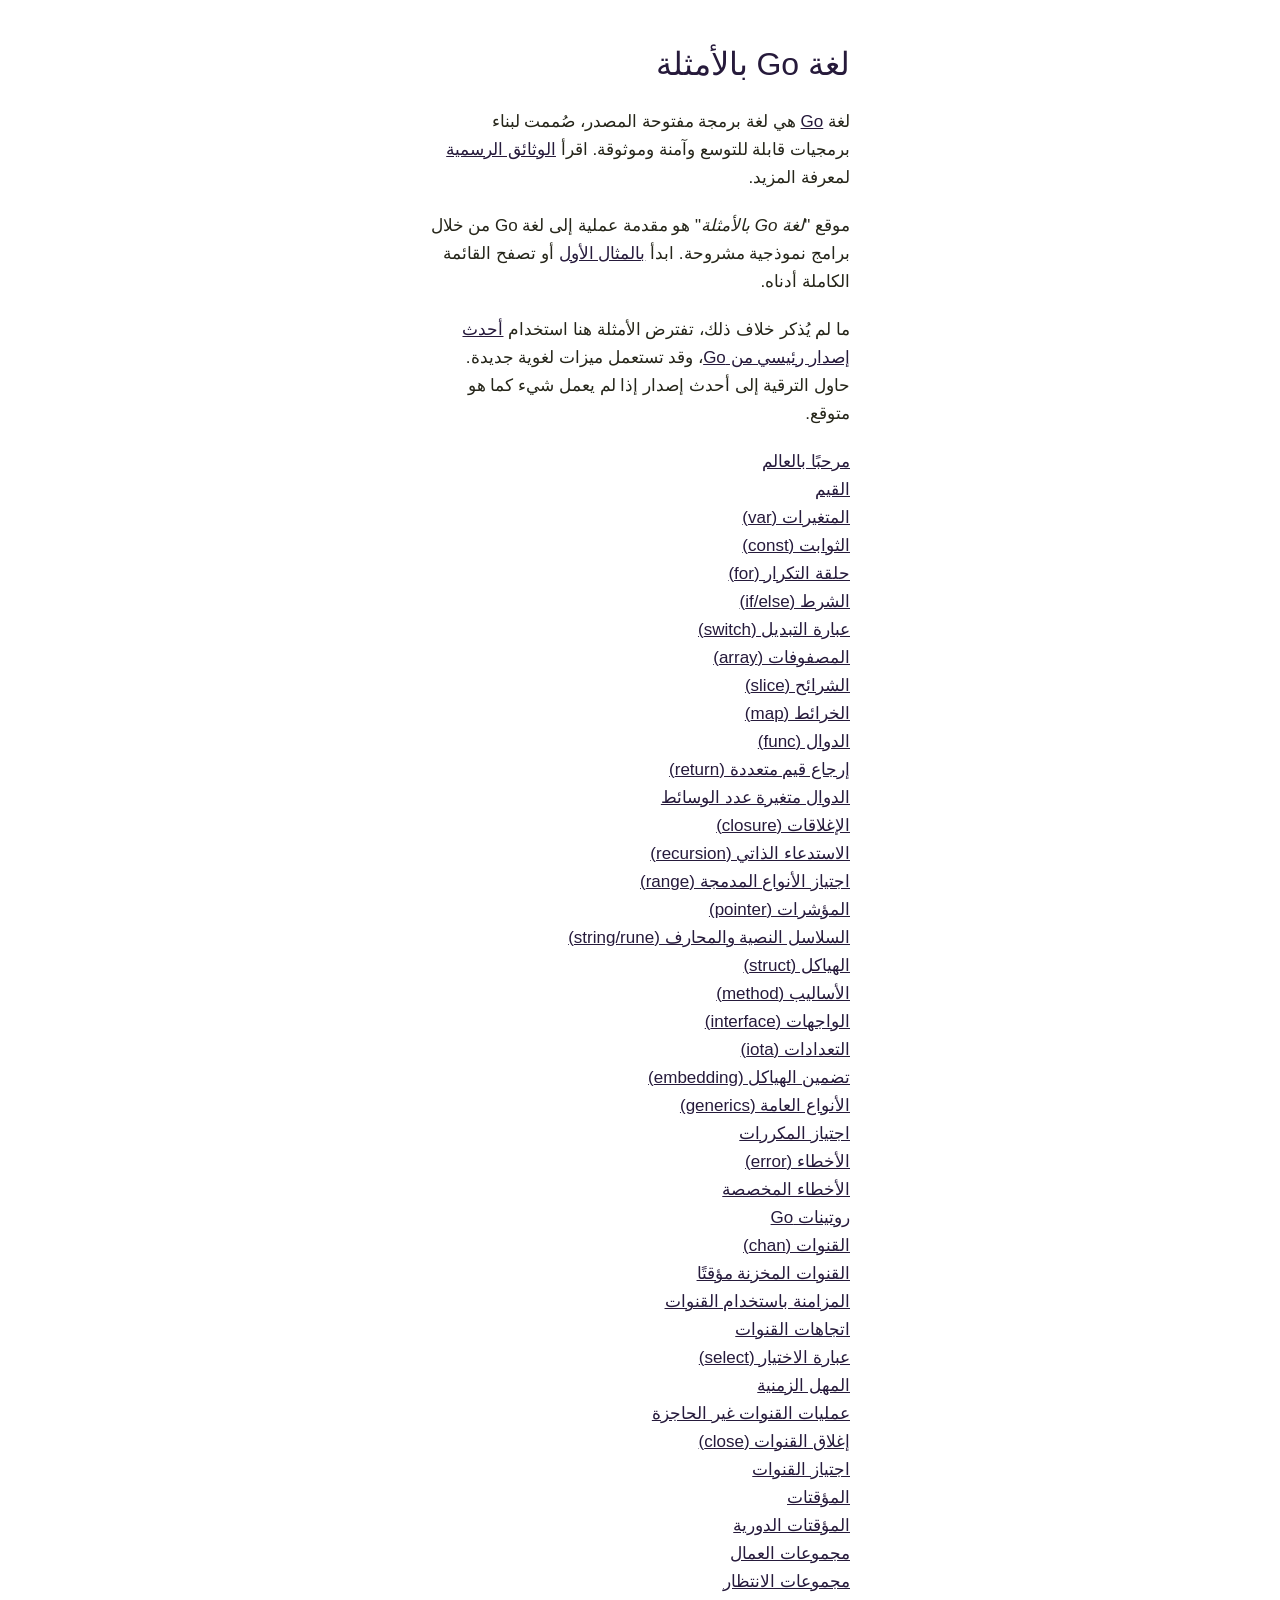
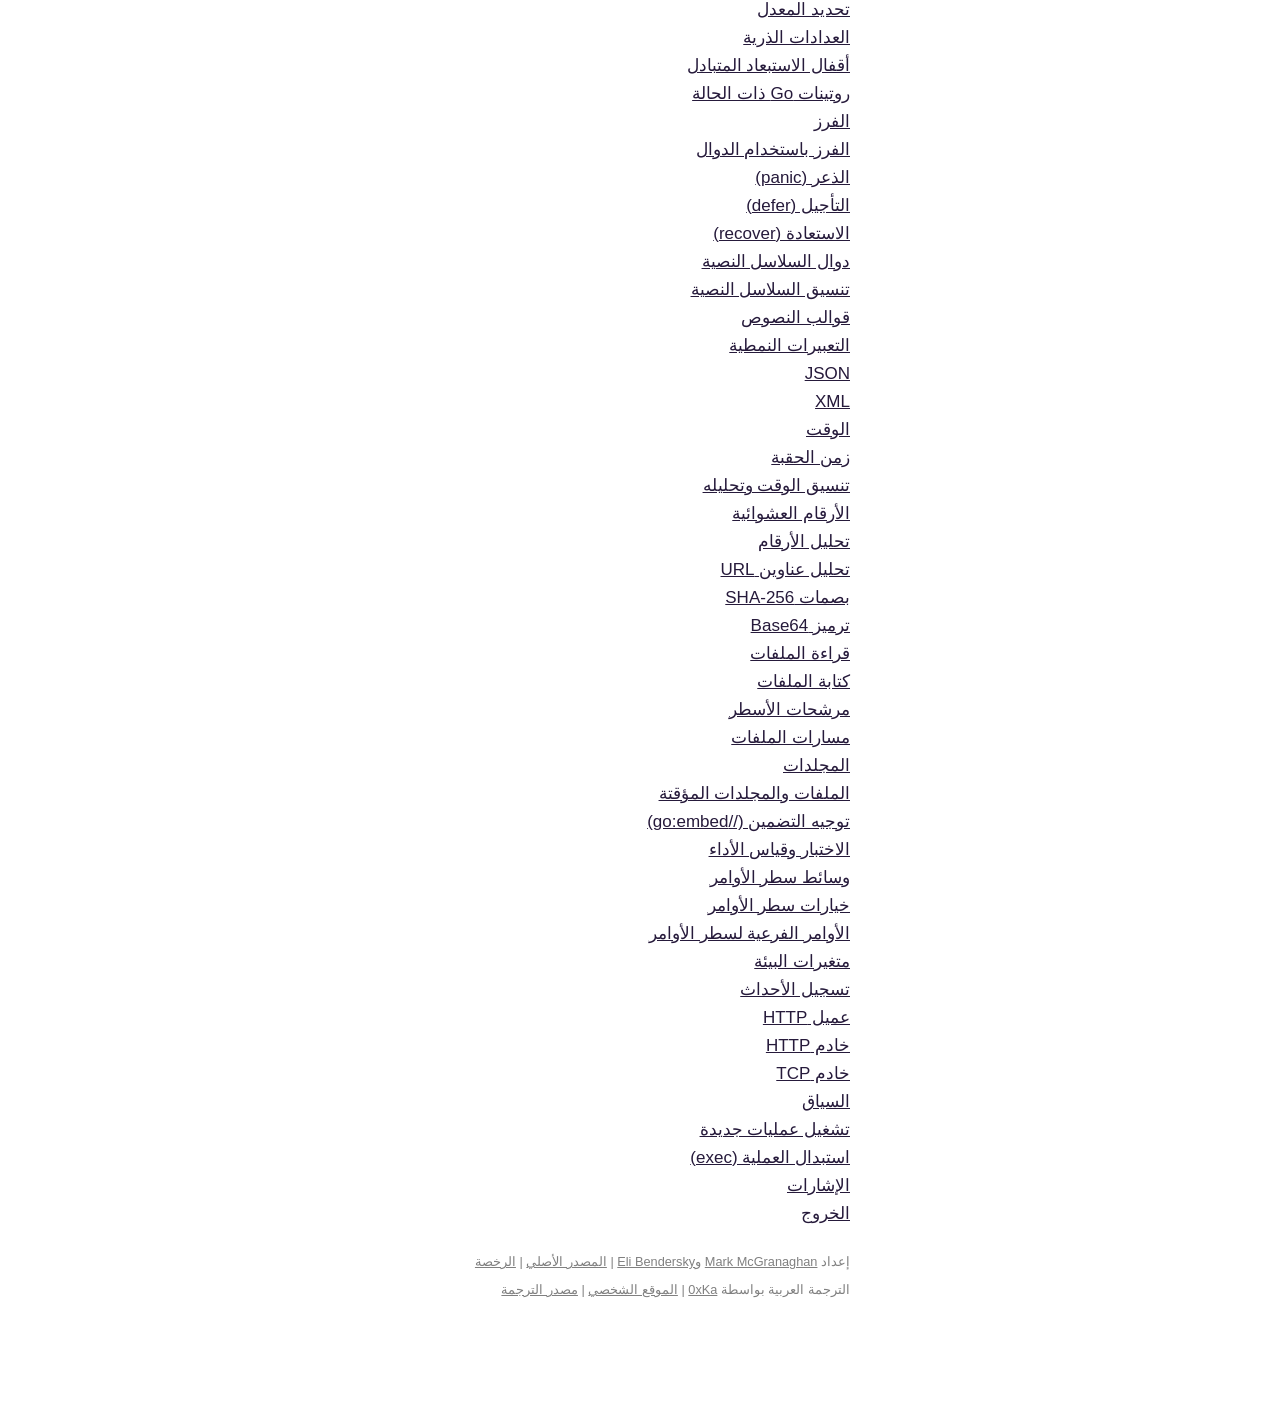
==== commit 38382275: "feat(ar): translate examples 28 through 36" ====
--- a/public/index.html
+++ b/public/index.html
@@ -58,7 +58,7 @@
       
         <li><a href="multiple-return-values"><bdi dir="auto">إرجاع قيم متعددة (return)</bdi></a></li>
       
-        <li><a href="variadic-functions"><bdi dir="auto">الدوال متغيرة عدد الوسائط (func)</bdi></a></li>
+        <li><a href="variadic-functions"><bdi dir="auto">الدوال متغيرة عدد الوسائط</bdi></a></li>
       
         <li><a href="closures"><bdi dir="auto">الإغلاقات (closure)</bdi></a></li>
       
@@ -82,37 +82,37 @@
       
         <li><a href="generics"><bdi dir="auto">الأنواع العامة (generics)</bdi></a></li>
       
-        <li><a href="range-over-iterators"><bdi dir="auto">اجتياز المكررات (range)</bdi></a></li>
+        <li><a href="range-over-iterators"><bdi dir="auto">اجتياز المكررات</bdi></a></li>
       
         <li><a href="errors"><bdi dir="auto">الأخطاء (error)</bdi></a></li>
       
-        <li><a href="custom-errors"><bdi dir="auto">الأخطاء المخصصة (error)</bdi></a></li>
-      
-        <li><a href="goroutines"><bdi dir="auto">روتينات Go (goroutine)</bdi></a></li>
+        <li><a href="custom-errors"><bdi dir="auto">الأخطاء المخصصة</bdi></a></li>
+      
+        <li><a href="goroutines"><bdi dir="auto">روتينات Go</bdi></a></li>
       
         <li><a href="channels"><bdi dir="auto">القنوات (chan)</bdi></a></li>
       
-        <li><a href="channel-buffering"><bdi dir="auto">القنوات المخزنة مؤقتًا (chan)</bdi></a></li>
-      
-        <li><a href="channel-synchronization"><bdi dir="auto">المزامنة باستخدام القنوات (chan)</bdi></a></li>
-      
-        <li><a href="channel-directions"><bdi dir="auto">اتجاهات القنوات (chan)</bdi></a></li>
+        <li><a href="channel-buffering"><bdi dir="auto">القنوات المخزنة مؤقتًا</bdi></a></li>
+      
+        <li><a href="channel-synchronization"><bdi dir="auto">المزامنة باستخدام القنوات</bdi></a></li>
+      
+        <li><a href="channel-directions"><bdi dir="auto">اتجاهات القنوات</bdi></a></li>
       
         <li><a href="select"><bdi dir="auto">عبارة الاختيار (select)</bdi></a></li>
       
         <li><a href="timeouts"><bdi dir="auto">المهل الزمنية</bdi></a></li>
       
-        <li><a href="non-blocking-channel-operations"><bdi dir="auto">عمليات القنوات غير الحاجزة (select)</bdi></a></li>
+        <li><a href="non-blocking-channel-operations"><bdi dir="auto">عمليات القنوات غير الحاجزة</bdi></a></li>
       
         <li><a href="closing-channels"><bdi dir="auto">إغلاق القنوات (close)</bdi></a></li>
       
-        <li><a href="range-over-channels"><bdi dir="auto">اجتياز القنوات (range/chan)</bdi></a></li>
+        <li><a href="range-over-channels"><bdi dir="auto">اجتياز القنوات</bdi></a></li>
       
         <li><a href="timers"><bdi dir="auto">المؤقتات</bdi></a></li>
       
         <li><a href="tickers"><bdi dir="auto">المؤقتات الدورية</bdi></a></li>
       
-        <li><a href="worker-pools"><bdi dir="auto">مجموعات العمال (go/chan)</bdi></a></li>
+        <li><a href="worker-pools"><bdi dir="auto">مجموعات العمال</bdi></a></li>
       
         <li><a href="waitgroups"><bdi dir="auto">مجموعات الانتظار</bdi></a></li>
       
@@ -122,11 +122,11 @@
       
         <li><a href="mutexes"><bdi dir="auto">أقفال الاستبعاد المتبادل</bdi></a></li>
       
-        <li><a href="stateful-goroutines"><bdi dir="auto">روتينات Go ذات الحالة (go/chan)</bdi></a></li>
+        <li><a href="stateful-goroutines"><bdi dir="auto">روتينات Go ذات الحالة</bdi></a></li>
       
         <li><a href="sorting"><bdi dir="auto">الفرز</bdi></a></li>
       
-        <li><a href="sorting-by-functions"><bdi dir="auto">الفرز باستخدام الدوال (func)</bdi></a></li>
+        <li><a href="sorting-by-functions"><bdi dir="auto">الفرز باستخدام الدوال</bdi></a></li>
       
         <li><a href="panic"><bdi dir="auto">الذعر (panic)</bdi></a></li>
       
